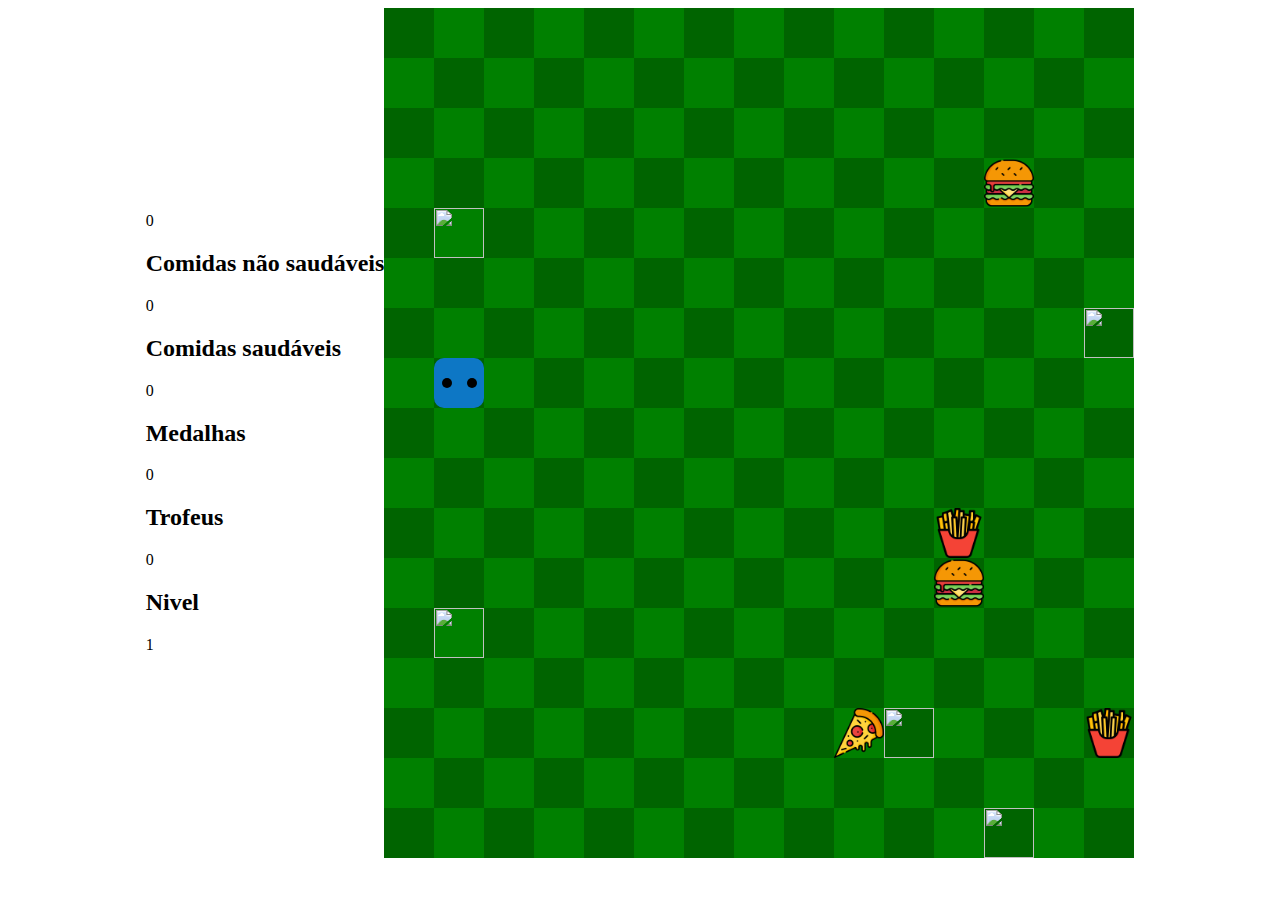
==== index.html @ 134fe3ad "feat:add project" ====
<!DOCTYPE html>
<html lang="en">
<head>
    <meta charset="UTF-8">
    <meta name="viewport" content="width=device-width, initial-scale=1.0">
    <title>Document</title>
    <link rel="stylesheet" href="style.css">
</head>
<body>
    <div id="dashboard">

        <div id="status">
            <div id="score">0</div>
            <h2>Comidas não saudáveis</h2>
            <div id="jf">0</div>
            <h2>Comidas saudáveis</h2>
            <div id="hf">0</div>
            <h2>Medalhas</h2>
            <div id="medalha">0</div>
            <h2>Trofeus</h2>
            <div id="trofeu">0</div>
            <h2>Nivel</h2>
            <div id="level">1</div>
            
        </div>
        <div id="game" class="l1">
            
        </div>
        </div>
    <script src="main.js"></script>
</body>
</html>
---- style.css ----
.space{
    width: 50px;
    height: 50px;
    position: relative;
}
.row{
    display: flex;
    align-items: center;
}
.darkGreen{
    background-color: darkgreen;
}
.lightGreen{
    
    background-color: green;
}
.space img{
    width: 100%;
    height: 100%;
}
#dashboard{
    display: flex;
    align-items: center;
    justify-content: center;
}
.snake.head{
    width: 50px;
    height: 50px;
    border-radius: 10px;
    position: absolute;
    display: flex;
    align-items: center;
    justify-content: space-around;
}
#game.l1 .snake{
    background-color: #0d77c5;
}
#game.l1 .bodySnake.p{
    background-color: #0d77c5;
}
#game.l1 .bodySnake.s{
    background-color: #0d99ff;
}
#game.l2 .snake{
    background-color: #ffa629;
}
#game.l2 .bodySnake.p{
    background-color: #ffa629;
}
#game.l2 .bodySnake.s{
    background-color: #ffcd29;
}
#game.l3 .snake{
    background-color: #3CB2BD;
}
#game.l3 .bodySnake.p{
    background-color: #3CB2BD;
}
#game.l3 .bodySnake.s{
    background-color: #4CE2F0;
}
#game.l4 .snake{
    background-color: #9546BD;
}
#game.l4 .bodySnake.p{
    background-color: #9546BD;
}
#game.l4 .bodySnake.s{
    background-color: #D8A2F2;
}
#game.l5 .snake{
    background-color: #EEB7B7;
}
#game.l5 .bodySnake.p{
    background-color: #EEB7B7;
}
#game.l5 .bodySnake.s{
    background-color: #F4E5E5;
}

.bodySnake{
    width: 50px;
    height: 50px;
}

.eye{
    width: 10px;
    height: 10px;
    background-color: black;
    border-radius: 50%;
}
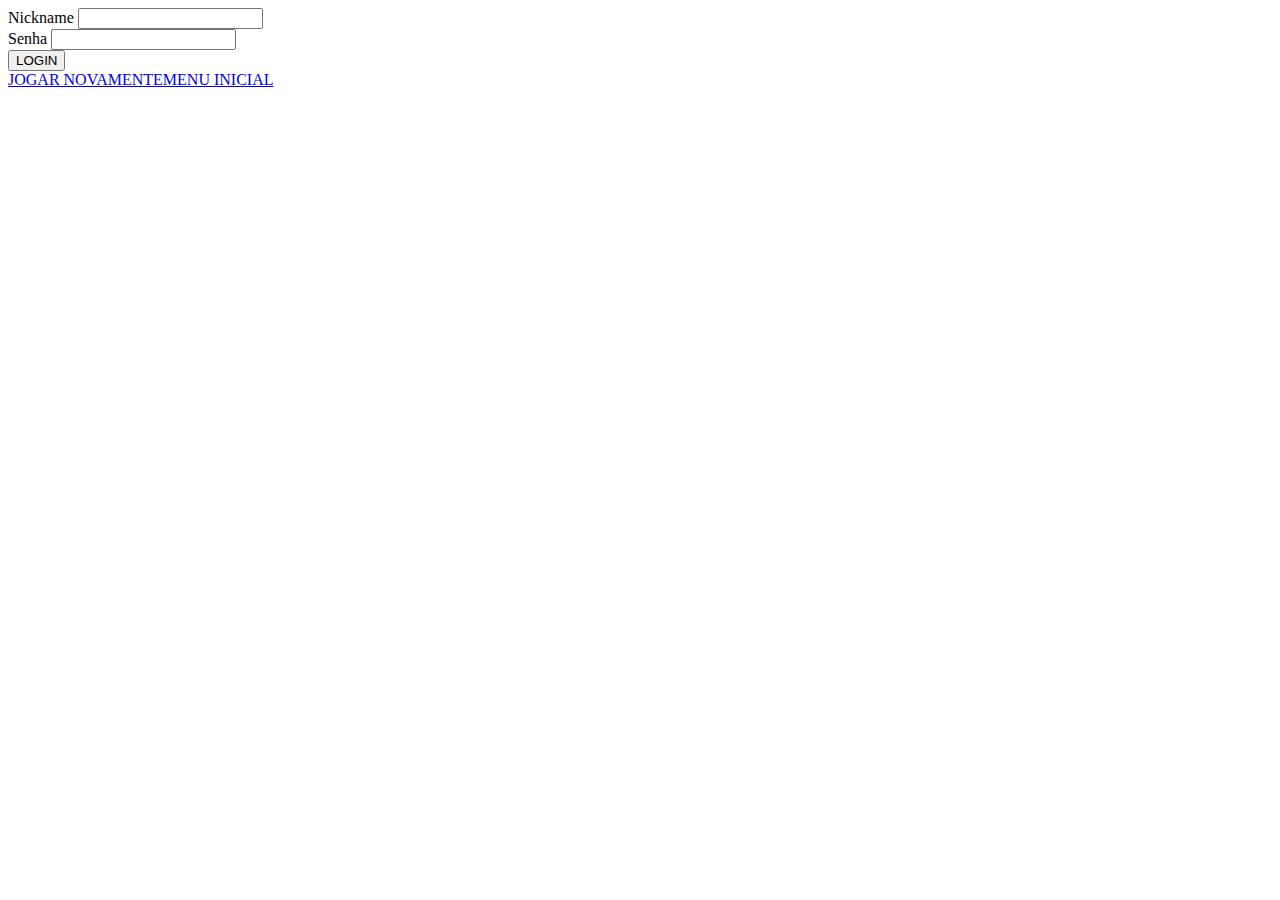
==== commit 23bd0ea7: "feat: add login" ====
--- a/index.html
+++ b/index.html
@@ -4,29 +4,43 @@
     <meta charset="UTF-8">
     <meta name="viewport" content="width=device-width, initial-scale=1.0">
     <title>Document</title>
-    <link rel="stylesheet" href="style.css">
 </head>
 <body>
-    <div id="dashboard">
+    <form action="" method="post" id="form">
+        <div class="col">
+            <div class="form-group">
+                <label for="">Nickname</label>
+                <input type="text" id="nickname">
+            </div>
+            <div class="form-group">
+                <label for="password">Senha</label>
+                <input type="password" id="password">
+            </div>
+            <button onclick="login(this)">LOGIN</button>
+        </div>
+    </form>
+    <div class="row"><a href="game.html">JOGAR NOVAMENTE</a><a href="index.html">MENU INICIAL</a></div>
 
-        <div id="status">
-            <div id="score">0</div>
-            <h2>Comidas não saudáveis</h2>
-            <div id="jf">0</div>
-            <h2>Comidas saudáveis</h2>
-            <div id="hf">0</div>
-            <h2>Medalhas</h2>
-            <div id="medalha">0</div>
-            <h2>Trofeus</h2>
-            <div id="trofeu">0</div>
-            <h2>Nivel</h2>
-            <div id="level">1</div>
-            
-        </div>
-        <div id="game" class="l1">
-            
-        </div>
-        </div>
-    <script src="main.js"></script>
+    <script>
+        const nickname = document.getElementById('nickname')
+        const password = document.getElementById('password')
+        const form = document.getElementById("form")
+        form.addEventListener("submit", (event) => {
+            event.preventDefault()
+            if(nickname.value != ""){
+                window.localStorage.setItem("nickname", nickname.value)
+                window.location.href = "game.html"
+            }
+        })
+        var rankings = JSON.parse(window.localStorage.getItem('ranking'))
+
+        if(!rankings){
+            rankings = []
+            for (let index = 0; index < 5; index++) {
+                rankings.push({nickname: null, nickname: null, pontuacao: 0, frutas: 0, medalhas: 0, trofeus: 0})
+            }
+            window.localStorage.setItem('ranking', JSON.stringify(rankings))
+        }
+    </script>
 </body>
 </html>